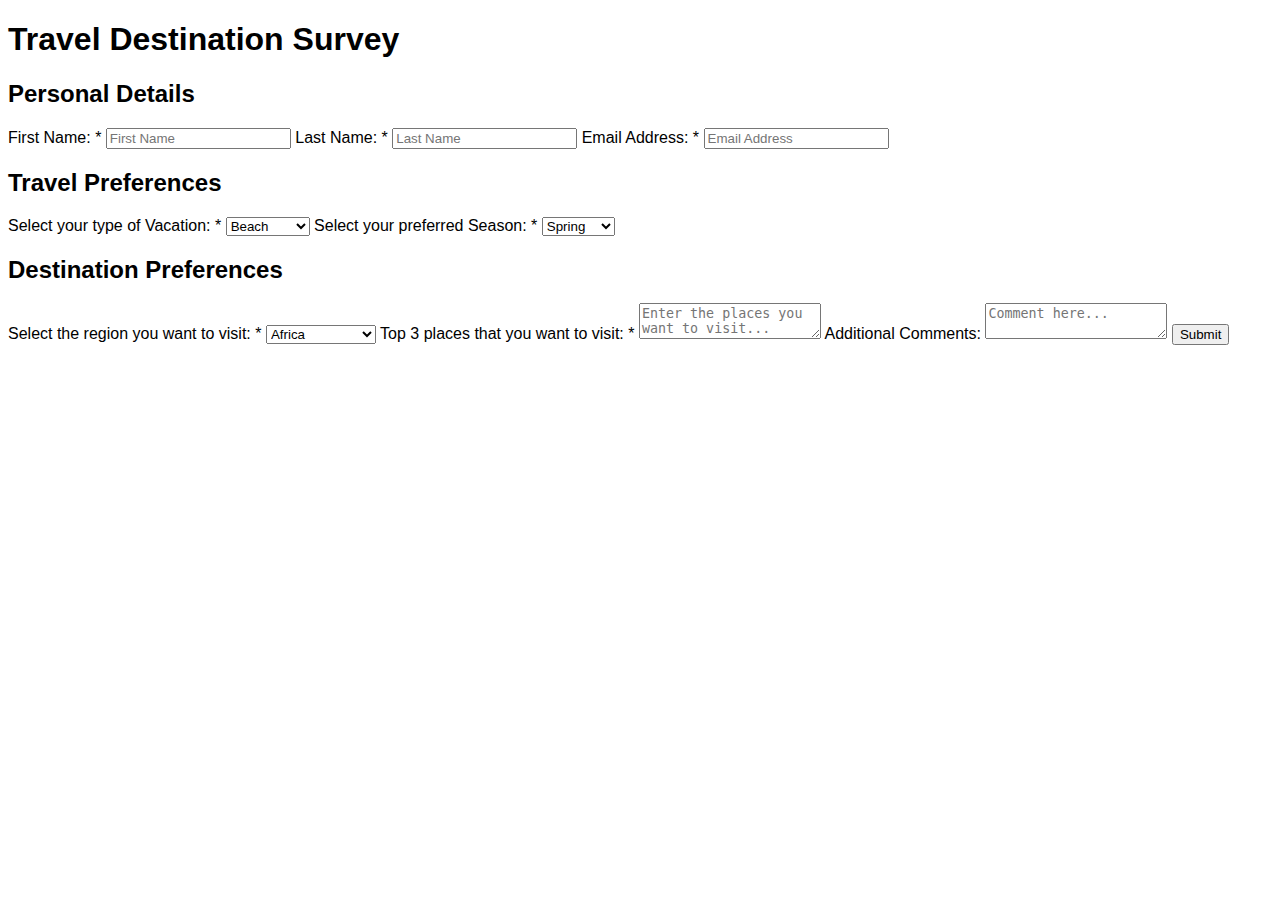
==== Assignment 2 - HTML Forms/index.html @ d62662d1 "Initial Commit" ====
<!DOCTYPE html>
<html lang="en">
<head>
    <meta charset="UTF-8">
    <meta name="viewport" content="width=device-width, initial-scale=1.0">
    <link rel="stylesheet" href="style.css">
    <script defer src="script.js"></script>
    <title>HTML Form</title>
</head>
<body>
    <div id="form-container">
        <h1>Travel Destination Survey</h1>
        <form id="form">
            <div id="form1">
            <h2>Personal Details</h2>
            <label for="fName">First Name: <span>*</span></label>
            <input type="text" id="fName" placeholder="First Name">
            <label for="lName">Last Name: <span>*</span></label>
            <input type="text" id="lName" placeholder="Last Name">
            <label for="email">Email Address: <span>*</span></label>
            <input type="email" id="email" placeholder="Email Address">
            </div>

            <div id="form2">
            <h2>Travel Preferences</h2>
            <label>Select your type of Vacation: <span>*</span></label>
            <select>
                <option id="beach">Beach</option>
                <option id="mountains">Mountains</option>
                <option id="city">City</option>
                <option id="otherVacation">Other</option>
            </select>
            <label>Select your preferred Season: <span>*</span></label>
            <select>
                <option id="spring">Spring</option>
                <option id="summer">Summer</option>
                <option id="fall">Fall</option>
                <option id="winter">Winter</option>
            </select>
            </div>

            <div id="form3">
            <h2>Destination Preferences</h2>
            <label>Select the region you want to visit: <span>*</span></label>
            <select>
                <option id="mountains">Africa</option>
                <option id="mountains">Asia</option>
                <option id="beach">Europe</option>
                <option id="city">North America</option>
                <option id="otherVacation">Oceania</option>
                <option id="otherVacation">South America</option>
            </select>
            <label>Top 3 places that you want to visit: <span>*</span></label>
            <textarea placeholder="Enter the places you want to visit..."></textarea>
            <label>Additional Comments:</label>
            <textarea placeholder="Comment here..."></textarea>
            <button type="submit">Submit</button>
            </div>
        </form>
    </div>
</body>
</html>
---- Assignment 2 - HTML Forms/style.css ----
html {
    font-family: 'Open Sans', 'Montserrat', 'Nunito', 'Arial';
    font-size: 16px;
}
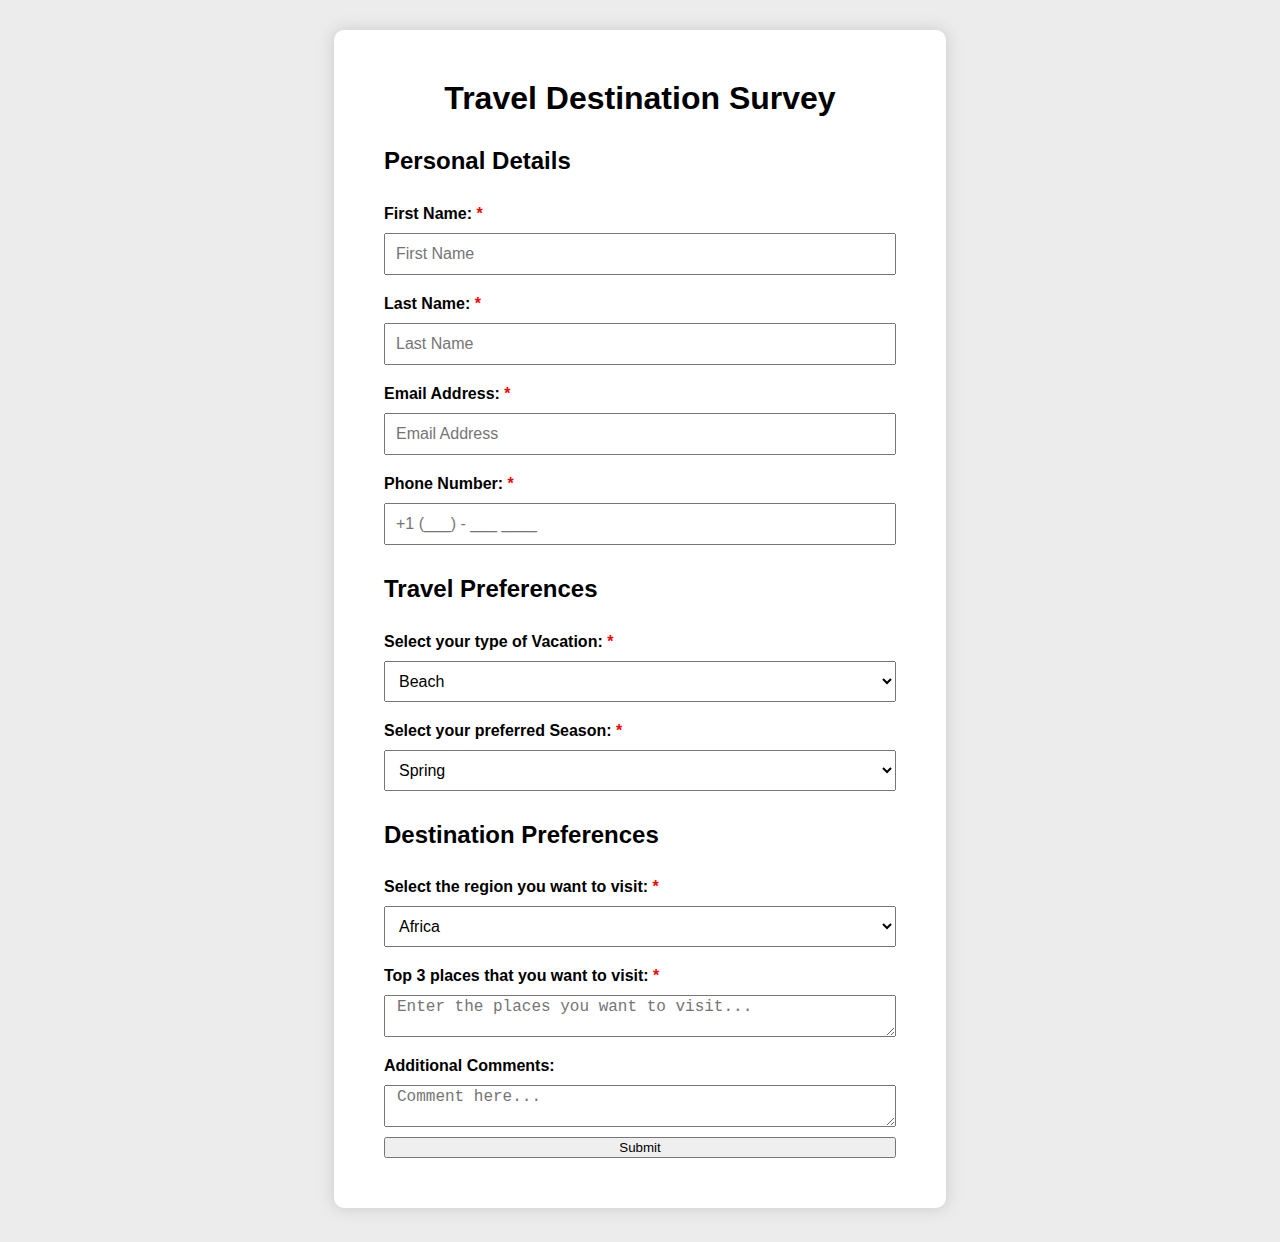
==== commit 304972ca: "HTML structure defined" ====
--- a/Assignment 2 - HTML Forms/index.html
+++ b/Assignment 2 - HTML Forms/index.html
@@ -14,24 +14,26 @@
             <div id="form1">
             <h2>Personal Details</h2>
             <label for="fName">First Name: <span>*</span></label>
-            <input type="text" id="fName" placeholder="First Name">
+            <input type="text" id="fName" placeholder="First Name" required>
             <label for="lName">Last Name: <span>*</span></label>
-            <input type="text" id="lName" placeholder="Last Name">
+            <input type="text" id="lName" placeholder="Last Name" required>
             <label for="email">Email Address: <span>*</span></label>
-            <input type="email" id="email" placeholder="Email Address">
+            <input type="email" id="email" placeholder="Email Address" required>
+            <label for="number">Phone Number: <span>*</span></label>
+            <input type="tel" id="number" placeholder="+1 (___) - ___ ____" required>
             </div>
 
             <div id="form2">
             <h2>Travel Preferences</h2>
-            <label>Select your type of Vacation: <span>*</span></label>
-            <select>
+            <label for="vacation">Select your type of Vacation: <span>*</span></label>
+            <select id="vacation" required>
                 <option id="beach">Beach</option>
                 <option id="mountains">Mountains</option>
                 <option id="city">City</option>
                 <option id="otherVacation">Other</option>
             </select>
-            <label>Select your preferred Season: <span>*</span></label>
-            <select>
+            <label for="season">Select your preferred Season: <span>*</span></label>
+            <select id="season" required>
                 <option id="spring">Spring</option>
                 <option id="summer">Summer</option>
                 <option id="fall">Fall</option>
@@ -41,20 +43,20 @@
 
             <div id="form3">
             <h2>Destination Preferences</h2>
-            <label>Select the region you want to visit: <span>*</span></label>
-            <select>
-                <option id="mountains">Africa</option>
-                <option id="mountains">Asia</option>
-                <option id="beach">Europe</option>
-                <option id="city">North America</option>
-                <option id="otherVacation">Oceania</option>
-                <option id="otherVacation">South America</option>
+            <label for="destination">Select the region you want to visit: <span>*</span></label>
+            <select id="destination" required>
+                <option id="africa">Africa</option>
+                <option id="asia">Asia</option>
+                <option id="europe">Europe</option>
+                <option id="nAmerica">North America</option>
+                <option id="oceania">Oceania</option>
+                <option id="sAmerica">South America</option>
             </select>
-            <label>Top 3 places that you want to visit: <span>*</span></label>
-            <textarea placeholder="Enter the places you want to visit..."></textarea>
-            <label>Additional Comments:</label>
-            <textarea placeholder="Comment here..."></textarea>
-            <button type="submit">Submit</button>
+            <label for="places">Top 3 places that you want to visit: <span>*</span></label>
+            <textarea id="places" placeholder="Enter the places you want to visit..." required></textarea>
+            <label for="comments">Additional Comments:</label>
+            <textarea id="comments" placeholder="Comment here..."></textarea>
+            <button id="submit">Submit</button>
             </div>
         </form>
     </div>
--- a/Assignment 2 - HTML Forms/style.css
+++ b/Assignment 2 - HTML Forms/style.css
@@ -1,4 +1,49 @@
 html {
     font-family: 'Open Sans', 'Montserrat', 'Nunito', 'Arial';
     font-size: 16px;
+    margin: 0;
+    padding: 0;
+    background-color: rgb(236, 236, 236);
+}
+
+body {
+    margin: 0;
+    padding: 0;
+}
+
+#form-container {
+    background-color: white;
+    padding: 50px;
+    max-width: 40%;
+    margin: 30px auto;
+    border-radius: 10px;
+    box-shadow: 0 0 15px rgb(172, 172, 172, 0.55);
+}
+
+h1 {
+    text-align: center;
+    margin:  0 0 10px 0;
+}
+
+#form1, #form2, #form3 {
+    display: flex;
+    flex-direction: column;
+}
+
+label, input, select {
+    padding: 10px 0;
+}
+
+input, textarea, select {
+    margin-bottom: 10px;
+    text-indent: 10px;
+    font-size: 1rem;
+}
+
+span {
+    color: red;
+}
+
+label {
+    font-weight: bold;
 }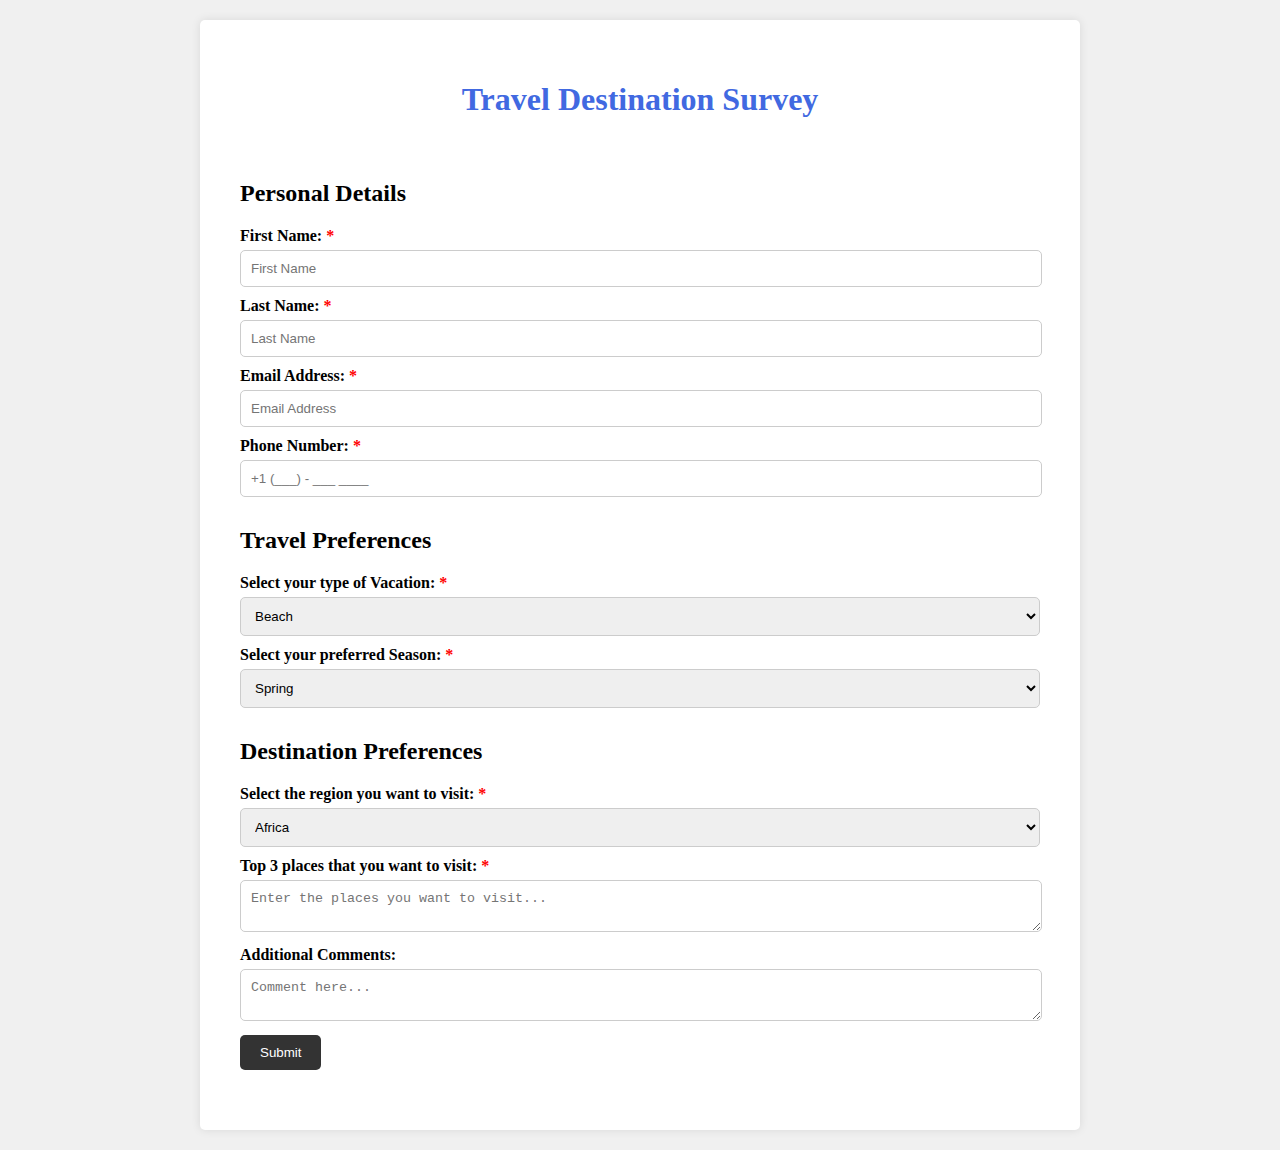
==== commit 5f034b7f: "Assignment-2 Final Commit" ====
--- a/Assignment 2 - HTML Forms/index.html
+++ b/Assignment 2 - HTML Forms/index.html
@@ -5,60 +5,64 @@
     <meta name="viewport" content="width=device-width, initial-scale=1.0">
     <link rel="stylesheet" href="style.css">
     <script defer src="script.js"></script>
-    <title>HTML Form</title>
+    <title>Travel Destination Survey</title>
 </head>
 <body>
     <div id="form-container">
         <h1>Travel Destination Survey</h1>
         <form id="form">
             <div id="form1">
-            <h2>Personal Details</h2>
-            <label for="fName">First Name: <span>*</span></label>
-            <input type="text" id="fName" placeholder="First Name" required>
-            <label for="lName">Last Name: <span>*</span></label>
-            <input type="text" id="lName" placeholder="Last Name" required>
-            <label for="email">Email Address: <span>*</span></label>
-            <input type="email" id="email" placeholder="Email Address" required>
-            <label for="number">Phone Number: <span>*</span></label>
-            <input type="tel" id="number" placeholder="+1 (___) - ___ ____" required>
+                <h2>Personal Details</h2>
+                <label for="fName">First Name: <span>*</span></label>
+                <input type="text" id="fName" placeholder="First Name" required>
+                <label for="lName">Last Name: <span>*</span></label>
+                <input type="text" id="lName" placeholder="Last Name" required>
+                <label for="email">Email Address: <span>*</span></label>
+                <input type="email" id="email" placeholder="Email Address" required>
+                <label for="number">Phone Number: <span>*</span></label>
+                <input type="tel" id="number" placeholder="+1 (___) - ___ ____" required>
             </div>
 
             <div id="form2">
-            <h2>Travel Preferences</h2>
-            <label for="vacation">Select your type of Vacation: <span>*</span></label>
-            <select id="vacation" required>
-                <option id="beach">Beach</option>
-                <option id="mountains">Mountains</option>
-                <option id="city">City</option>
-                <option id="otherVacation">Other</option>
-            </select>
-            <label for="season">Select your preferred Season: <span>*</span></label>
-            <select id="season" required>
-                <option id="spring">Spring</option>
-                <option id="summer">Summer</option>
-                <option id="fall">Fall</option>
-                <option id="winter">Winter</option>
-            </select>
+                <h2>Travel Preferences</h2>
+                <label for="vacation">Select your type of Vacation: <span>*</span></label>
+                <select id="vacation" required>
+                    <option id="beach">Beach</option>
+                    <option id="mountains">Mountains</option>
+                    <option id="city">City</option>
+                    <option id="otherVacation">Other</option>
+                </select>
+                <label for="season">Select your preferred Season: <span>*</span></label>
+                <select id="season" required>
+                    <option id="spring">Spring</option>
+                    <option id="summer">Summer</option>
+                    <option id="fall">Fall</option>
+                    <option id="winter">Winter</option>
+                </select>
             </div>
 
             <div id="form3">
-            <h2>Destination Preferences</h2>
-            <label for="destination">Select the region you want to visit: <span>*</span></label>
-            <select id="destination" required>
-                <option id="africa">Africa</option>
-                <option id="asia">Asia</option>
-                <option id="europe">Europe</option>
-                <option id="nAmerica">North America</option>
-                <option id="oceania">Oceania</option>
-                <option id="sAmerica">South America</option>
-            </select>
-            <label for="places">Top 3 places that you want to visit: <span>*</span></label>
-            <textarea id="places" placeholder="Enter the places you want to visit..." required></textarea>
-            <label for="comments">Additional Comments:</label>
-            <textarea id="comments" placeholder="Comment here..."></textarea>
-            <button id="submit">Submit</button>
+                <h2>Destination Preferences</h2>
+                <label for="destination">Select the region you want to visit: <span>*</span></label>
+                <select id="destination" required>
+                    <option id="africa">Africa</option>
+                    <option id="asia">Asia</option>
+                    <option id="europe">Europe</option>
+                    <option id="nAmerica">North America</option>
+                    <option id="oceania">Oceania</option>
+                    <option id="sAmerica">South America</option>
+                </select>
+                <label for="places">Top 3 places that you want to visit: <span>*</span></label>
+                <textarea id="places" placeholder="Enter the places you want to visit..." required></textarea>
+                <label for="comments">Additional Comments:</label>
+                <textarea id="comments" placeholder="Comment here..."></textarea>
+                <button id="submit">Submit</button>
             </div>
         </form>
     </div>
+    <div id="success">
+        <h1>Survey Completed!</h1>
+        <h2>Thank you for completing the survey</h2>
+    </div>
 </body>
-</html>+</html>
--- a/Assignment 2 - HTML Forms/style.css
+++ b/Assignment 2 - HTML Forms/style.css
@@ -1,49 +1,86 @@
-html {
-    font-family: 'Open Sans', 'Montserrat', 'Nunito', 'Arial';
-    font-size: 16px;
+/* style.css */
+
+body {
+    font-family: 'Open Sans', 'Montserrat', 'Nunito';
+    background-color: #f0f0f0;
     margin: 0;
     padding: 0;
-    background-color: rgb(236, 236, 236);
+    background-image: url("/background.jpg");
+    background-repeat: no-repeat;
+    background-size: cover;
 }
 
-body {
-    margin: 0;
-    padding: 0;
+#form-container, #success {
+    display: flex;
+    flex-direction: column;
+    background-color: #fff;
+    margin: 20px auto;
+    padding: 40px;
+    width: 100%;
+    max-width: 800px;
+    border-radius: 5px;
+    box-shadow: 0 0 10px rgba(0, 0, 0, 0.1);
 }
 
-#form-container {
-    background-color: white;
-    padding: 50px;
-    max-width: 40%;
-    margin: 30px auto;
-    border-radius: 10px;
-    box-shadow: 0 0 15px rgb(172, 172, 172, 0.55);
+#success {
+    display: none;
 }
 
 h1 {
+    color: royalblue;
     text-align: center;
-    margin:  0 0 10px 0;
 }
 
-#form1, #form2, #form3 {
-    display: flex;
-    flex-direction: column;
+form {
+    margin-top: 20px;
+    width: 100%;
 }
 
-label, input, select {
-    padding: 10px 0;
+div {
+    margin-bottom: 20px;
 }
 
-input, textarea, select {
+label {
+    display: block;
+    font-weight: bold;
+    margin-bottom: 5px;
+}
+
+select {
+    width: 100%;
+    padding: 10px;
+    margin-bottom: 10px;
+    border: 1px solid #ccc;
+    border-radius: 5px;
+}
+
+input[type="text"],
+input[type="email"],
+input[type="tel"],
+textarea {
+    width: 100%;
+    padding: 10px 0;
     margin-bottom: 10px;
     text-indent: 10px;
-    font-size: 1rem;
+    border: 1px solid #ccc;
+    border-radius: 5px;
+}
+
+button {
+    margin: 0 auto;
+    padding: 10px 20px;
+    background-color: #333;
+    color: #fff;
+    border: none;
+    border-radius: 5px;
+    cursor: pointer;
 }
 
 span {
     color: red;
 }
 
-label {
-    font-weight: bold;
-}+p {
+    line-height: 40px;
+    font-size: 1.1rem;
+}
